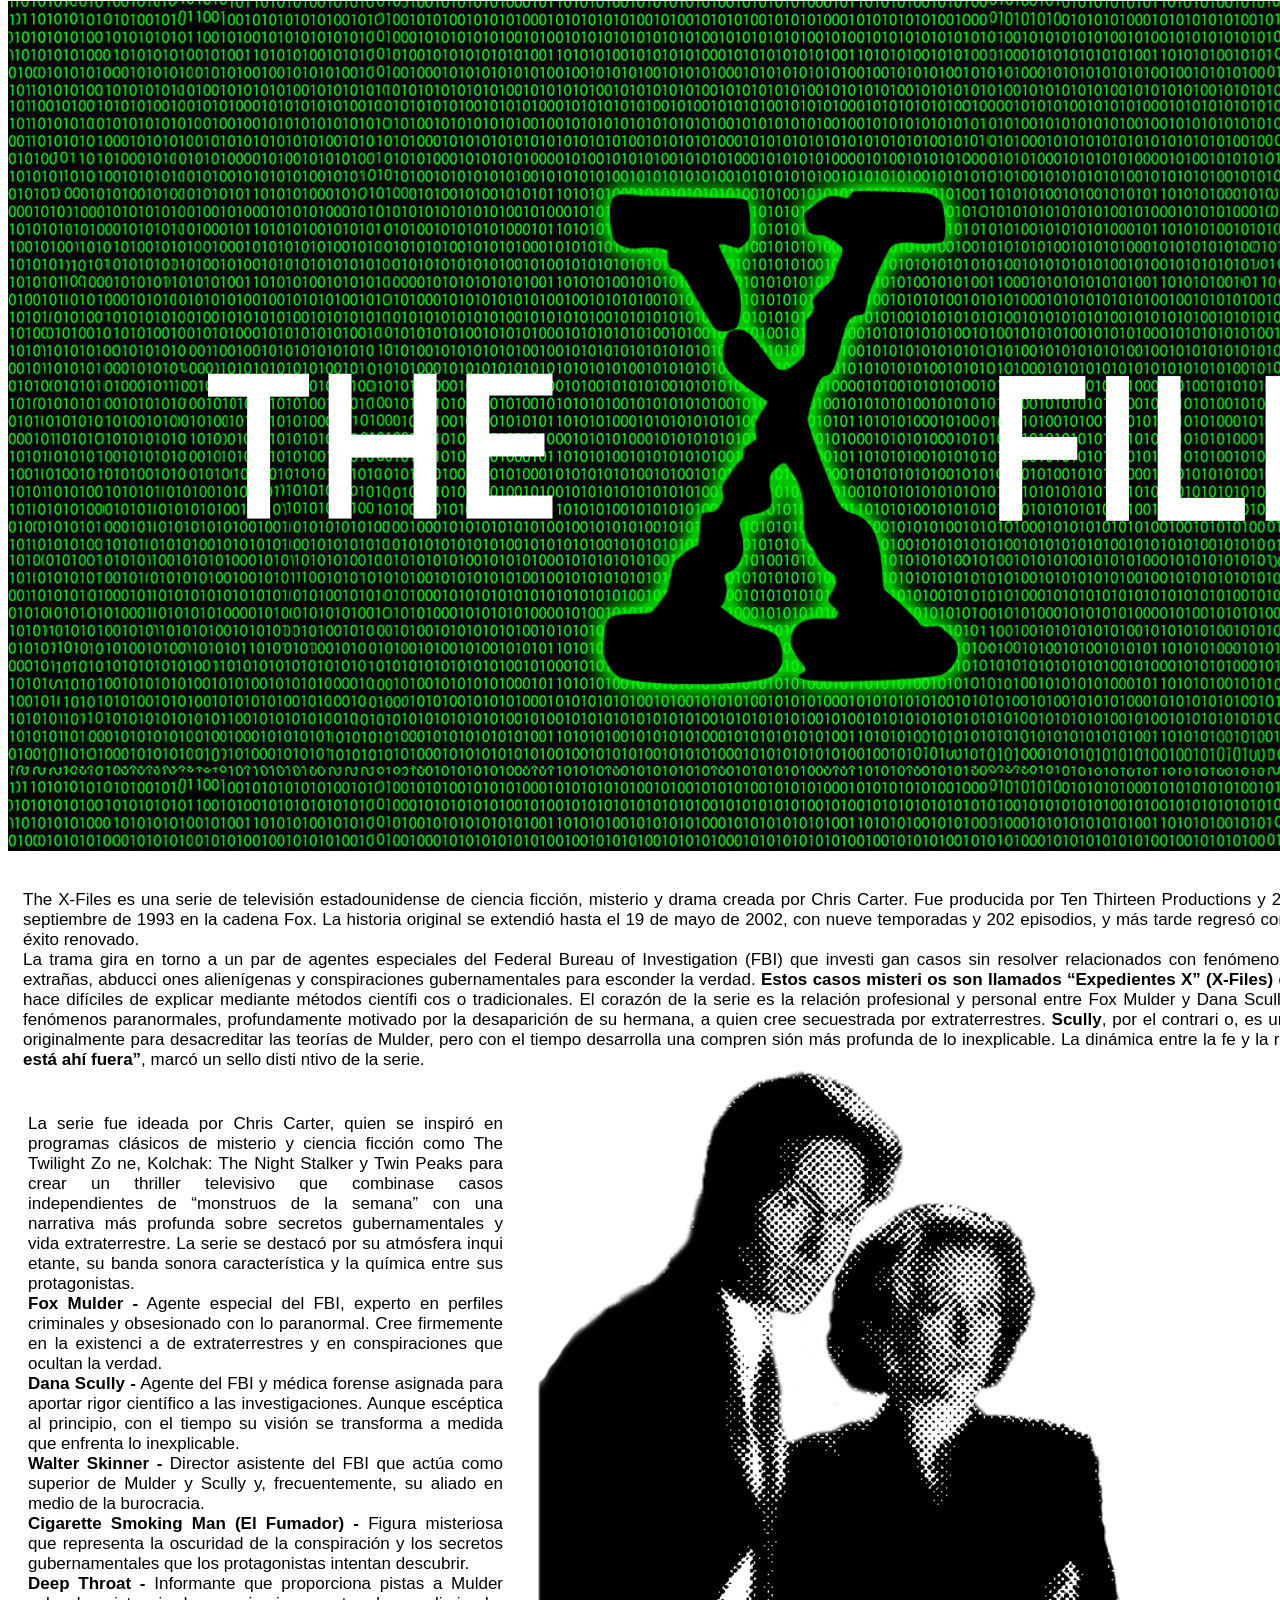
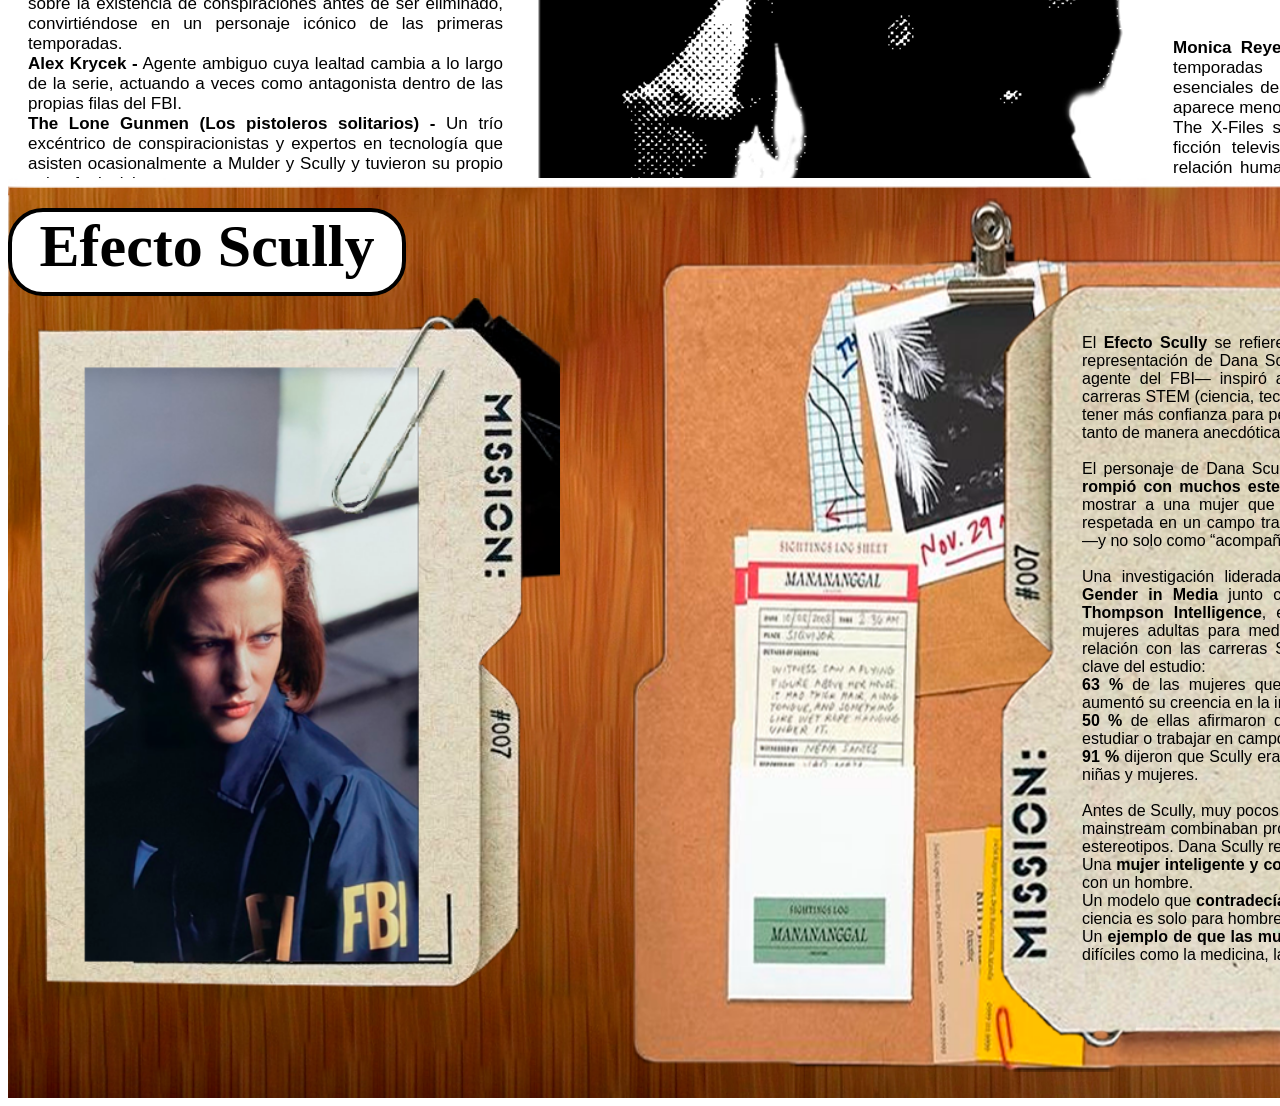
==== index.html @ d9e2d51a "Proyecto The X Files por Atzin M" ====
<!DOCTYPE html>
<html lang="es">
<head>
    <meta charset="utf-8">
    <meta name="viewport" content="width=device-width, initial-scale=1">
    <link rel="stylesheet" href="style.css">
    <meta name="author" content="Atzin M">
    <link rel="preconnect" href="https://fonts.googleapis.com">
<link rel="preconnect" href="https://fonts.gstatic.com" crossorigin>
<link href="https://fonts.googleapis.com/css2?family=Montserrat:ital,wght@0,100..900;1,100..900&display=swap" rel="stylesheet">
<title>The X Files</title>
</head>    
<body>
 <header class="Portada"> 
<img src="FILESTitulo.png" alt="Título The X fIles" class="Titulo1"> 
 </header>   
 <main>
   <section class ="Informacion">
    <div class="Texto1">
        <p>The X-Files es una serie de televisión estadounidense de ciencia ficción, misterio y drama creada
 por Chris Carter. Fue producida por Ten Thirteen Productions y 20th Century Fox Television y se estrenó el 10
de septiembre de 1993 en la cadena Fox. La historia original se extendió hasta el 19 de mayo de 2002, con nueve temporadas y 202 episodios, y más tarde regresó con temporadas adicionales en 2016 y
2018 tras su éxito renovado.<br>
La trama gira en torno a un par de agentes especiales del Federal Bureau of Investigation (FBI) que investi
gan casos sin resolver relacionados con fenómenos paranormales: sucesos inexplicables, criaturas extrañas, abducci
ones alienígenas y conspiraciones gubernamentales para esconder la verdad.<b> Estos casos misteri
os son llamados “Expedientes X” (X-Files) </b>debido a la naturaleza poco convencional que los hace difíciles de explicar mediante métodos científi
cos o tradicionales. El corazón de la serie es la relación profesional y personal entre Fox Mulder y Dana Scully. <b>Mulder</b> es un agente apasionado creyente
en fenómenos paranormales, profundamente motivado por la desaparición de su hermana, a quien cree secuestrada por extraterrestres. <b>Scully</b>, por el contrari
o, es una científica y médica forense escéptica, enviada originalmente para desacreditar las teorías de Mulder, pero con el tiempo desarrolla  una compren
sión más profunda de lo inexplicable. La dinámica entre la fe y la razón, junto con la frase emblemática <b>“La verdad está ahí fuera”</b>, marcó un sello disti
ntivo de la serie.
</p>
    </div>
    <div class="Texto2">
    <p>La serie fue ideada por Chris Carter, quien se inspiró en programas clásicos de misterio y ciencia ficción como The Twilight Zo
ne, Kolchak: The Night Stalker y Twin Peaks para crear un thriller televisivo que combinase casos independientes de “monstruos de la 
semana” con una narrativa más profunda sobre secretos gubernamentales y vida extraterrestre. La serie se destacó por su atmósfera inqui
etante, su banda sonora característica y la química entre sus protagonistas.<br>
<b>Fox Mulder -</b> Agente especial del FBI, experto en perfiles criminales y obsesionado con lo paranormal. Cree firmemente en la existenci
a de extraterrestres y en conspiraciones que ocultan la verdad.<br>
<b>Dana Scully -</b> Agente del FBI y médica forense asignada para aportar rigor científico a las investigaciones. Aunque escéptica al principio,
con el tiempo su visión se transforma a medida que enfrenta lo inexplicable.<br>
<b>Walter Skinner -</b> Director asistente del FBI que actúa como superior de Mulder y Scully y, frecuentemente, su aliado en medio de la burocracia.<br>
<b>Cigarette Smoking Man (El Fumador) -</b> Figura misteriosa que representa la oscuridad de la conspiración y los secretos gubernamentales que los 
protagonistas intentan descubrir.<br>
<b>Deep Throat -</b> Informante que proporciona pistas a Mulder sobre la existencia de conspiraciones antes de ser eliminado, convirtiéndose en un 
personaje icónico de las primeras temporadas.<br>
<b>Alex Krycek -</b> Agente ambiguo cuya lealtad cambia a lo largo de la serie, actuando a veces como antagonista dentro de las 
propias filas del FBI.<br>
<b>The Lone Gunmen (Los pistoleros solitarios) -</b> Un trío excéntrico de conspiracionistas y expertos en tecnología que asisten ocasionalmente a 
Mulder y Scully y tuvieron su propio spin-of televisivo</p>
</div>
<div class="Texto3">
<p><b>Monica Reyes y John Doggett - </b> Agentes introducidos en temporadas posteriores que se convierten en aliados esenciales de Scully y Mulder, 
especialmente cuando Mulder aparece menos en pantalla en temporadas avanzadas.<br>
The X-Files se ha convertido en un referente de la ciencia ficción televisiva , destacando por su mezcla de misterio, relación humana entre
personajes y planteamientos sobre lo desconocido y las teorías de conspiración. Su influencia perdura en la cultura popular y sigue siendo
materia de análisis por fans y críticos.</p>
</div>
<img src="FoxScully.png" alt="Fox y Scully" class="Foto1">
   </section> 
   <section class="EfectoInfo">
    <H1 class="TituEfec"> Efecto Scully</H1>
    <img src="Scully.png" alt="Foto de Scully" class="Scully">
    <img src="Folder.png" alt="Folder" class="Folder">
    <p class="Efecto">El <b>Efecto Scully</b> se refiere a un fenómeno social en el que la representación de Dana Scully —una mujer científica, médica y agente del FBI— inspiró a niñas y mujeres a
    interesarse por carreras STEM (ciencia, tecnología, ingeniería y matemáticas) y a tener más confianza para perseguirlas. Este efecto fue observado tanto de manera anecdótica como en estudios formales.<br>
    <br>
El personaje de Dana Scully, interpretado por Gillian Anderson, <b>rompió con muchos estereotipos televisivos de la época</b> al mostrar a una mujer que era inteligente, fuerte, profesional y respetada en un campo
tradicionalmente dominado por hombres —y no solo como “acompañante” del protagonista masculino.<br>  <br>
Una investigación liderada por el <b>Geena Davis Institute on Gender in Media</b> junto con <b>21st Century Fox y J. Walter Thompson Intelligence</b>, encuestó en 2018 a más de 2,000 mujeres adultas para medir el impacto
que tuvo Scully en su relación con las carreras STEM. Estos son algunos resultados clave del estudio:<br>
<b>63 %</b> de las mujeres que conocían a Scully dijeron que ella aumentó su creencia en la importancia de las carreras STEM.<br>
<b>50 %</b> de ellas afirmaron que Scully incrementó su interés por estudiar o trabajar en campos científicos o tecnológicos.<br>
<b>91 %</b> dijeron que Scully era un modelo  a seguir (role model) para niñas y mujeres.<br>  <br>
Antes de Scully, muy pocos personajes femeninos en la televisión mainstream combinaban profesionalismo científico y liderazgo sin estereotipos. Dana Scully representó:<br>
Una <b>mujer inteligente y competente</b>, no definida por su relación con un hombre.<br>
Un modelo que <b>contradecía el estereotipo tradicional</b> de que la ciencia es solo para hombres.<br>
Un <b>ejemplo de que las mujeres pueden tener éxito</b> en campos difíciles como la medicina, la ciencia y la tecnología.
</p>
   </section>
 </main>
</body>
</html>
---- style.css ----
.Portada{position: relative;background-image: url('Fondo.jpg');width: 1662px; height: 850px;top: -7px;}
.Titulo1{position: absolute;top:160px;left: 200px;height: 65%;width: auto;}
/*Inicio de la infromación general de la serie*/
.Informacion{background-color: white;position: relative; width: 1662px;height: 920px;font-family: Arial, Helvetica, sans-serif;font-size: 17px;}
.Texto1{justify-content: center;text-align: justify;padding: 15px;display: block;top:2px;}
.Texto2{box-sizing: content-box;text-align: justify;width: 475px;margin-left: 20px;margin-top: -5px;}
.Foto1{position: absolute;top:210px;left: 530px;width: auto;height: 78%;}
.Texto3{position: absolute;box-sizing: content-box;text-align: justify;width: 475px;margin-left: 1165px;margin-top: -190px;}
/*Inicio de Info Efecto */
.EfectoInfo{background-image: url('Fondo2.jpg');position:relative;width: 1662px;height: 920px;background-size: cover;}
.TituEfec{position:absolute;margin-top:30px;color:black;text-align: center;align-items:center;font-size: 60px;background-color:white;border-color: black;border-radius: 35px;border:4px solid;width: 390px;height: 80px;}
.Folder{position: absolute;top:20px;width: auto;height: 95%;right: 30px;}
.Scully{position: absolute;top:120px;width: auto;height: 75%;left: 30px;}
.Efecto{box-sizing: content-box;width:470px;position: absolute;text-align: justify;right: 118px;top: 140px;font-family: Arial, Helvetica, sans-serif;}
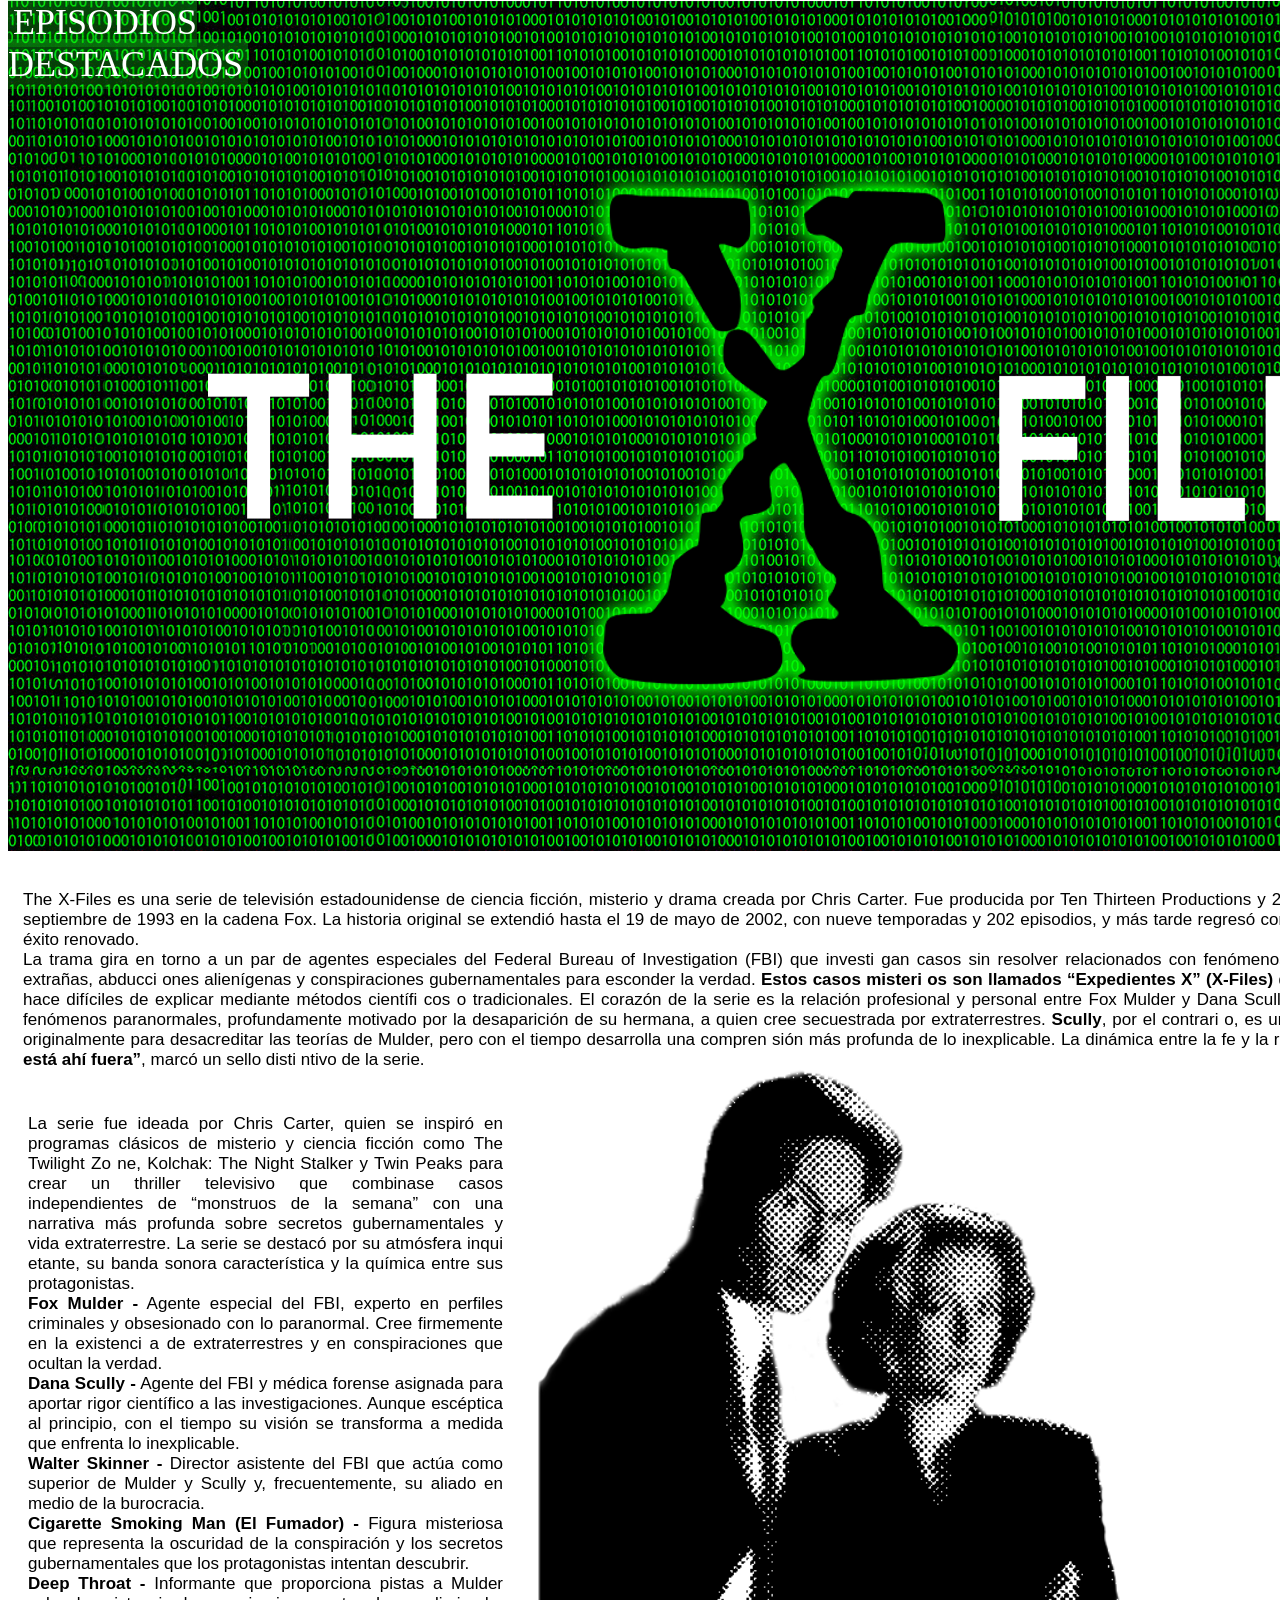
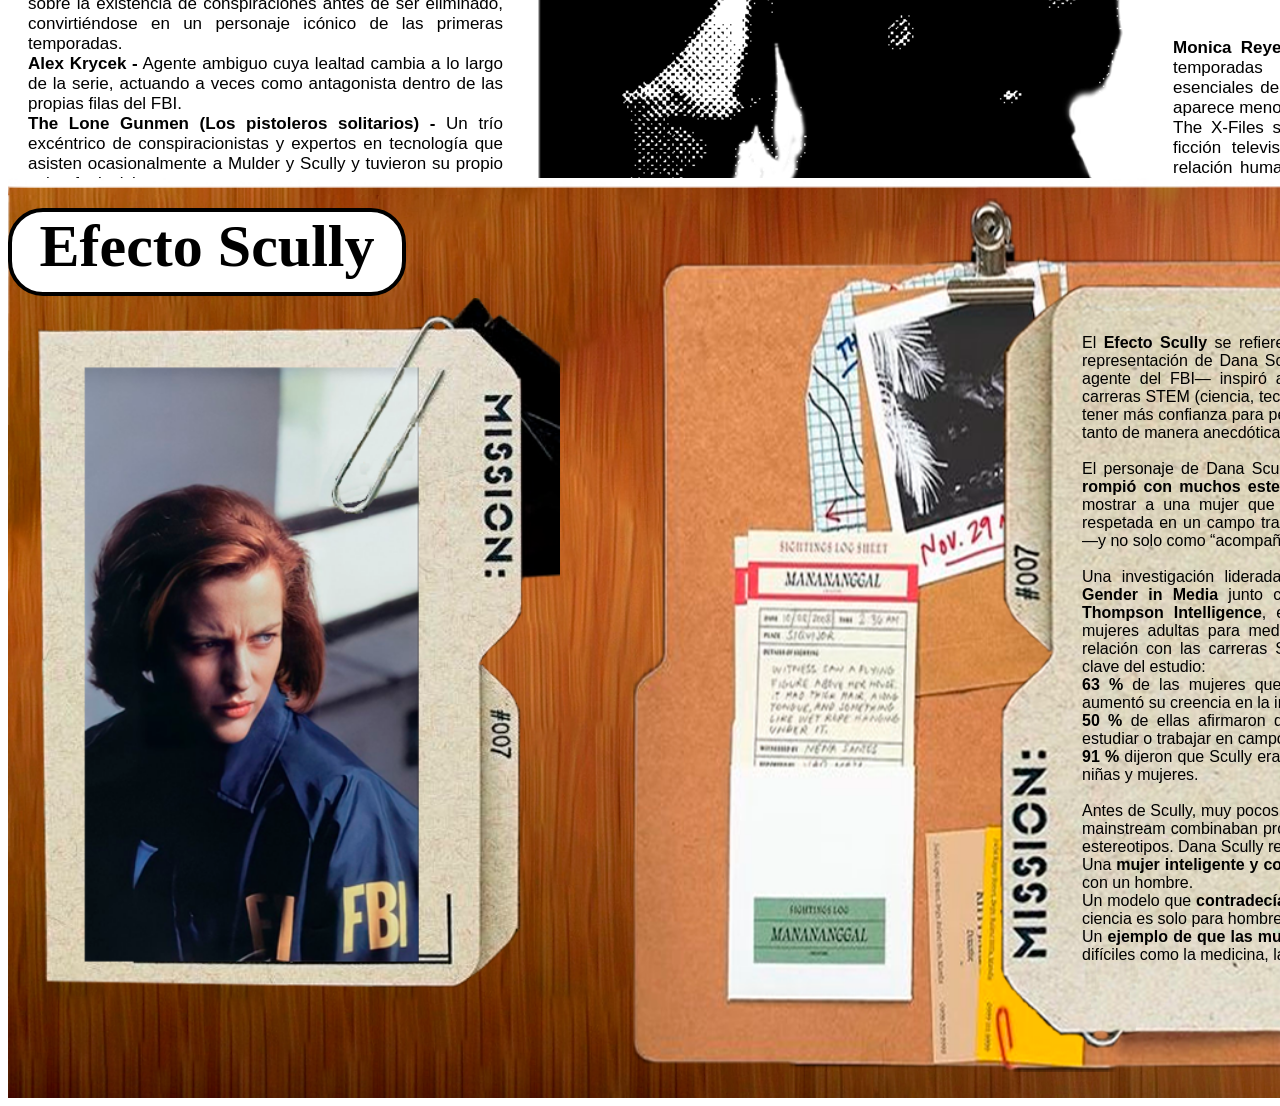
==== commit 3e390bb2: "Opcíon Episodios Destacados acabado por Atzin S" ====
--- a/index.html
+++ b/index.html
@@ -13,6 +13,19 @@
 <body>
  <header class="Portada"> 
 <img src="FILESTitulo.png" alt="Título The X fIles" class="Titulo1"> 
+<nav>
+<div class="Menu">
+<a href="episodios.html" class="Boton2">EPISODIOS <br> DESTACADOS</a>  
+<div class="episodios">
+    <a href="clyde.html" class="Diseño1">Clyde Bruckman's Final Repose</a>
+    <a href="BadBlood.html" class="Diseño1">Bad Blood</a>
+    <a href="Smook.html" class="Diseño1">Cigarette Smoking Man</a>
+</div>
+</div> 
+<div class="posicion">
+<a href="contacto.html" class="Boton1">CONTACTO</a>
+</div>
+</nav>
  </header>   
  <main>
    <section class ="Informacion">
@@ -81,5 +94,6 @@
 </p>
    </section>
  </main>
+ <section class="Contacto"></section>
 </body>
 </html> 
--- a/style.css
+++ b/style.css
@@ -1,5 +1,12 @@
 .Portada{position: relative;background-image: url('Fondo.jpg');width: 1662px; height: 850px;top: -7px;}
 .Titulo1{position: absolute;top:160px;left: 200px;height: 65%;width: auto;}
+.posicion{position: absolute;top: 4px;right: 3px;}
+.Boton1, .Boton2{color: white;text-decoration: none;font-size: 36px;text-decoration: none;background: linear-gradient(rgba(10, 224, 28, 0.322), rgba(14, 241, 6, 0.219));padding: 5px;}
+/*-- A continuación se hará el menú web interactivo --*/
+.Menu{position: relative;}
+.episodios{position: absolute;display: none;flex-direction: column;background-color: black;}
+.Diseño1{position: relative; color: white;text-decoration: none;font-family: Arial, Helvetica, sans-serif;font-size: 20px;border: solid white 2px;border-radius: 10px;padding: 5px;margin: 2px;}
+.Menu:hover .episodios{display: flex;}
 /*Inicio de la infromación general de la serie*/
 .Informacion{background-color: white;position: relative; width: 1662px;height: 920px;font-family: Arial, Helvetica, sans-serif;font-size: 17px;}
 .Texto1{justify-content: center;text-align: justify;padding: 15px;display: block;top:2px;}
@@ -11,4 +18,15 @@
 .TituEfec{position:absolute;margin-top:30px;color:black;text-align: center;align-items:center;font-size: 60px;background-color:white;border-color: black;border-radius: 35px;border:4px solid;width: 390px;height: 80px;}
 .Folder{position: absolute;top:20px;width: auto;height: 95%;right: 30px;}
 .Scully{position: absolute;top:120px;width: auto;height: 75%;left: 30px;}
-.Efecto{box-sizing: content-box;width:470px;position: absolute;text-align: justify;right: 118px;top: 140px;font-family: Arial, Helvetica, sans-serif;}+.Efecto{box-sizing: content-box;width:470px;position: absolute;text-align: justify;right: 118px;top: 140px;font-family: Arial, Helvetica, sans-serif;}
+/*----------------------- Inicio del contenido de CONTACTO-----------------------*/
+.Intro{position: relative;background-image: url("Fondo3.jpg");height: 840px;margin: 0px;margin-top: -5px;}
+.Logo{position: absolute;z-index: 2;left: 40px;width: auto;height:19%;top: 10px;}
+.Intro h1{position: absolute;background-color: white;width: 1300px;height: 110px;text-align: center;top: 2px;left: 110px;bottom:0px;z-index: 1;border: solid black;border-radius: 50px;font-size: 38px;align-content: center;}
+.Parte1{position:absolute;color: white;top: 200px;font-size: 23px;font-family: Arial, Helvetica, sans-serif;box-sizing: border-box;max-width: 1300px;height: 100px;left: 100px;background-color: rgba(0, 0, 0, 0.6);display:flex;align-items: center;justify-content: center;text-align: justify;padding: 25px;}
+#Historia{position:absolute;color: rgb(0, 0, 0);top: 320px;width: 1370px;height:350px;left: 55px;}
+.Parte2{position:absolute;color: white;top: 720px;font-size: 23px;font-family: Arial, Helvetica, sans-serif;box-sizing: border-box;max-width: 400px;height: 100px;left: 100px;background-color: rgba(0, 0, 0, 0.6);display:flex;align-items: center;justify-content: center;text-align: justify;padding: 25px;}
+.Recuadro{position: absolute;top: 720px;right: 400px;width: 500px;height: 100px;border: solid rgb(0, 0, 0);background-color: rgba(255, 255, 255);text-align: center;display: flex;align-items: center;}
+.Recuadro input{height: 100%;width: 100%;opacity: 0;cursor:pointer;}
+.Boton{position: absolute;top: 722px;right: 60px;width: 200px;height: 100px;background-color: rgb(0, 0, 0);color: white;font-size: 35px;text-align: center;justify-content: center;}
+button:hover{background-color: white;color: black;cursor: pointer;}
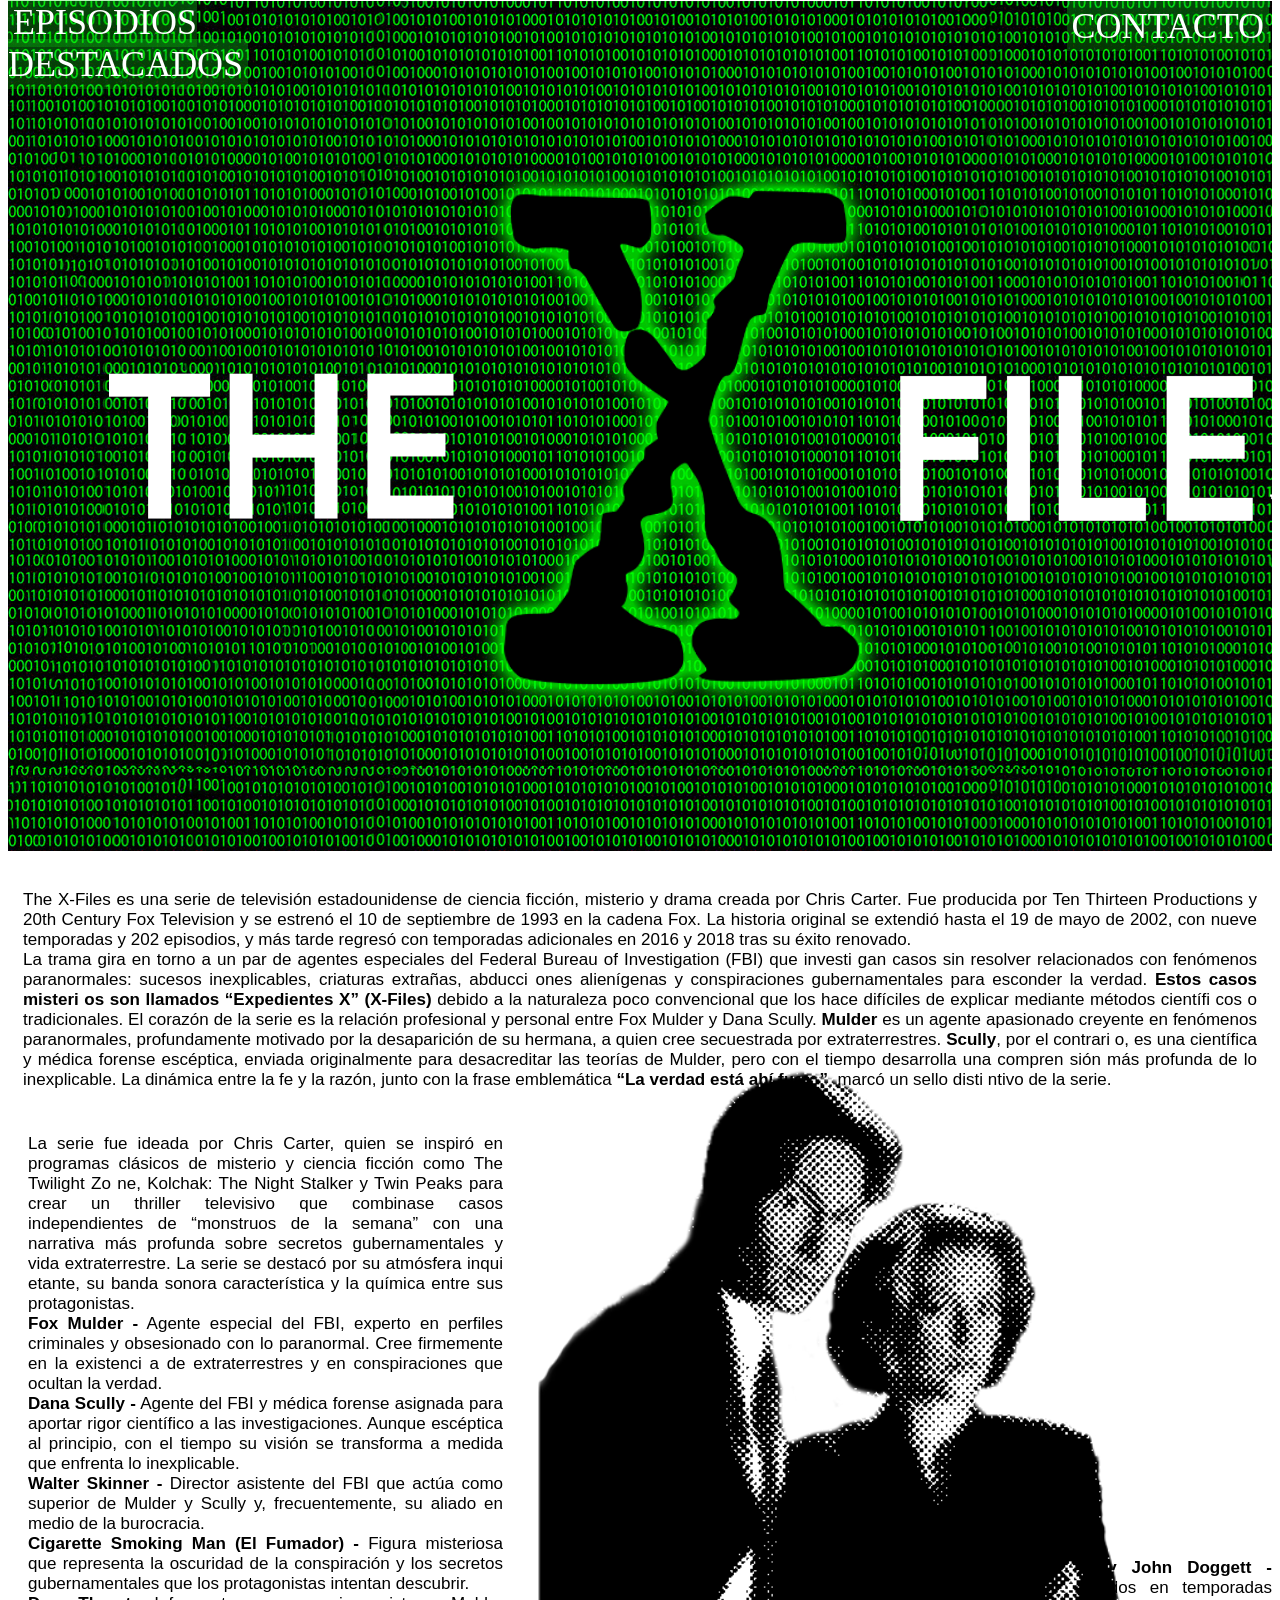
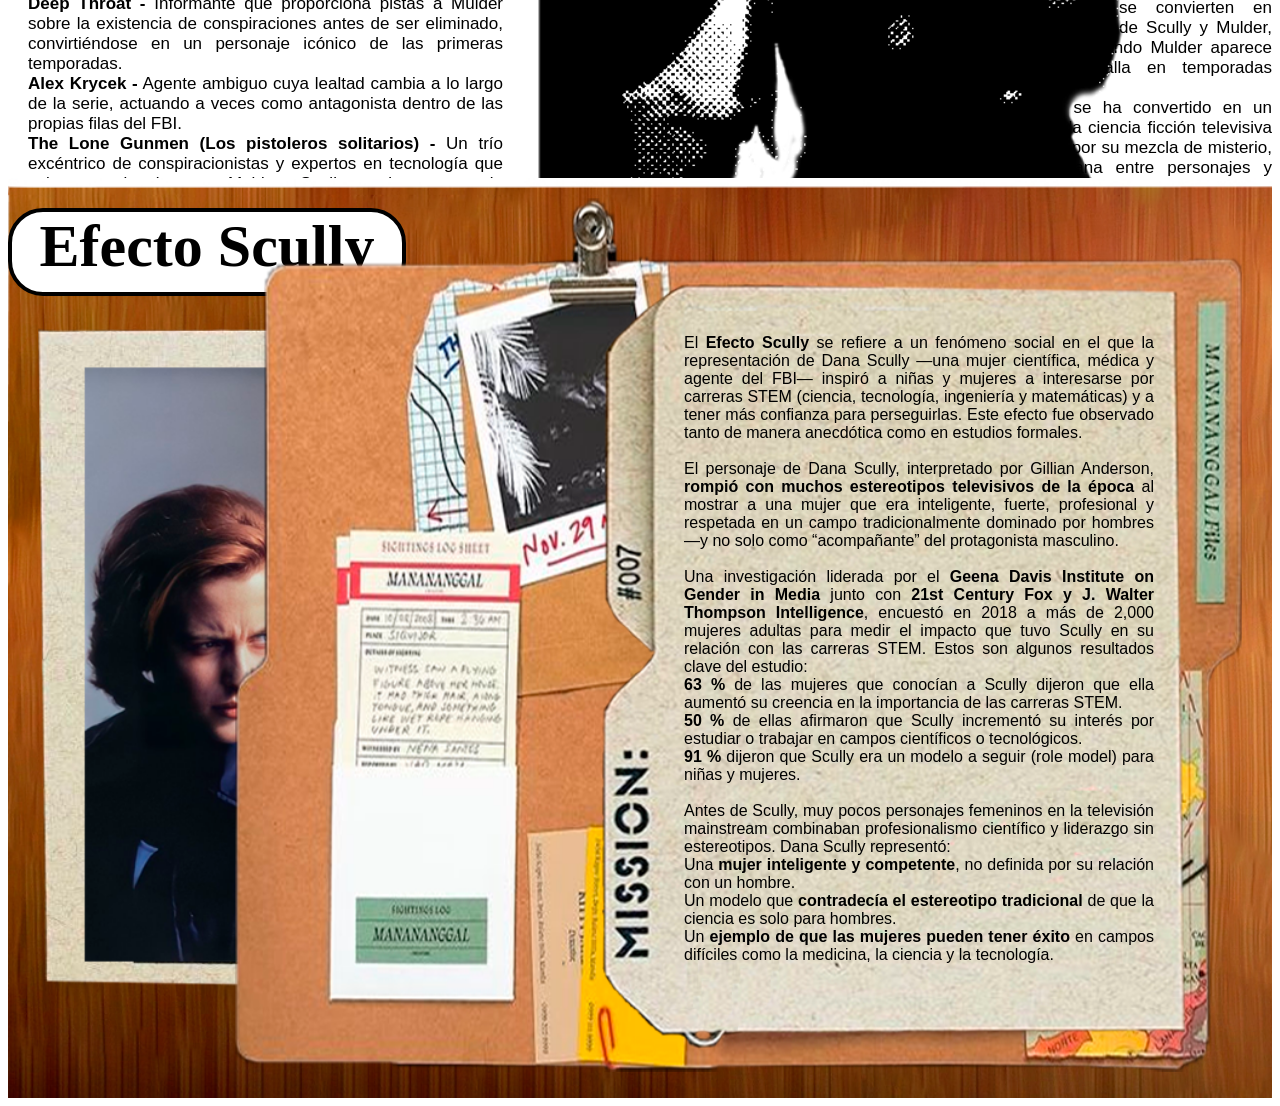
==== commit 56a16cfd: "Pagina The X Files Terminada" ====
--- a/index.html
+++ b/index.html
@@ -1,99 +1,99 @@
-<!DOCTYPE html>
-<html lang="es">
-<head>
-    <meta charset="utf-8">
-    <meta name="viewport" content="width=device-width, initial-scale=1">
-    <link rel="stylesheet" href="style.css">
-    <meta name="author" content="Atzin M">
-    <link rel="preconnect" href="https://fonts.googleapis.com">
-<link rel="preconnect" href="https://fonts.gstatic.com" crossorigin>
-<link href="https://fonts.googleapis.com/css2?family=Montserrat:ital,wght@0,100..900;1,100..900&display=swap" rel="stylesheet">
-<title>The X Files</title>
-</head>    
-<body>
- <header class="Portada"> 
-<img src="FILESTitulo.png" alt="Título The X fIles" class="Titulo1"> 
-<nav>
-<div class="Menu">
-<a href="episodios.html" class="Boton2">EPISODIOS <br> DESTACADOS</a>  
-<div class="episodios">
-    <a href="clyde.html" class="Diseño1">Clyde Bruckman's Final Repose</a>
-    <a href="BadBlood.html" class="Diseño1">Bad Blood</a>
-    <a href="Smook.html" class="Diseño1">Cigarette Smoking Man</a>
-</div>
-</div> 
-<div class="posicion">
-<a href="contacto.html" class="Boton1">CONTACTO</a>
-</div>
-</nav>
- </header>   
- <main>
-   <section class ="Informacion">
-    <div class="Texto1">
-        <p>The X-Files es una serie de televisión estadounidense de ciencia ficción, misterio y drama creada
- por Chris Carter. Fue producida por Ten Thirteen Productions y 20th Century Fox Television y se estrenó el 10
-de septiembre de 1993 en la cadena Fox. La historia original se extendió hasta el 19 de mayo de 2002, con nueve temporadas y 202 episodios, y más tarde regresó con temporadas adicionales en 2016 y
-2018 tras su éxito renovado.<br>
-La trama gira en torno a un par de agentes especiales del Federal Bureau of Investigation (FBI) que investi
-gan casos sin resolver relacionados con fenómenos paranormales: sucesos inexplicables, criaturas extrañas, abducci
-ones alienígenas y conspiraciones gubernamentales para esconder la verdad.<b> Estos casos misteri
-os son llamados “Expedientes X” (X-Files) </b>debido a la naturaleza poco convencional que los hace difíciles de explicar mediante métodos científi
-cos o tradicionales. El corazón de la serie es la relación profesional y personal entre Fox Mulder y Dana Scully. <b>Mulder</b> es un agente apasionado creyente
-en fenómenos paranormales, profundamente motivado por la desaparición de su hermana, a quien cree secuestrada por extraterrestres. <b>Scully</b>, por el contrari
-o, es una científica y médica forense escéptica, enviada originalmente para desacreditar las teorías de Mulder, pero con el tiempo desarrolla  una compren
-sión más profunda de lo inexplicable. La dinámica entre la fe y la razón, junto con la frase emblemática <b>“La verdad está ahí fuera”</b>, marcó un sello disti
-ntivo de la serie.
-</p>
-    </div>
-    <div class="Texto2">
-    <p>La serie fue ideada por Chris Carter, quien se inspiró en programas clásicos de misterio y ciencia ficción como The Twilight Zo
-ne, Kolchak: The Night Stalker y Twin Peaks para crear un thriller televisivo que combinase casos independientes de “monstruos de la 
-semana” con una narrativa más profunda sobre secretos gubernamentales y vida extraterrestre. La serie se destacó por su atmósfera inqui
-etante, su banda sonora característica y la química entre sus protagonistas.<br>
-<b>Fox Mulder -</b> Agente especial del FBI, experto en perfiles criminales y obsesionado con lo paranormal. Cree firmemente en la existenci
-a de extraterrestres y en conspiraciones que ocultan la verdad.<br>
-<b>Dana Scully -</b> Agente del FBI y médica forense asignada para aportar rigor científico a las investigaciones. Aunque escéptica al principio,
-con el tiempo su visión se transforma a medida que enfrenta lo inexplicable.<br>
-<b>Walter Skinner -</b> Director asistente del FBI que actúa como superior de Mulder y Scully y, frecuentemente, su aliado en medio de la burocracia.<br>
-<b>Cigarette Smoking Man (El Fumador) -</b> Figura misteriosa que representa la oscuridad de la conspiración y los secretos gubernamentales que los 
-protagonistas intentan descubrir.<br>
-<b>Deep Throat -</b> Informante que proporciona pistas a Mulder sobre la existencia de conspiraciones antes de ser eliminado, convirtiéndose en un 
-personaje icónico de las primeras temporadas.<br>
-<b>Alex Krycek -</b> Agente ambiguo cuya lealtad cambia a lo largo de la serie, actuando a veces como antagonista dentro de las 
-propias filas del FBI.<br>
-<b>The Lone Gunmen (Los pistoleros solitarios) -</b> Un trío excéntrico de conspiracionistas y expertos en tecnología que asisten ocasionalmente a 
-Mulder y Scully y tuvieron su propio spin-of televisivo</p>
-</div>
-<div class="Texto3">
-<p><b>Monica Reyes y John Doggett - </b> Agentes introducidos en temporadas posteriores que se convierten en aliados esenciales de Scully y Mulder, 
-especialmente cuando Mulder aparece menos en pantalla en temporadas avanzadas.<br>
-The X-Files se ha convertido en un referente de la ciencia ficción televisiva , destacando por su mezcla de misterio, relación humana entre
-personajes y planteamientos sobre lo desconocido y las teorías de conspiración. Su influencia perdura en la cultura popular y sigue siendo
-materia de análisis por fans y críticos.</p>
-</div>
-<img src="FoxScully.png" alt="Fox y Scully" class="Foto1">
-   </section> 
-   <section class="EfectoInfo">
-    <H1 class="TituEfec"> Efecto Scully</H1>
-    <img src="Scully.png" alt="Foto de Scully" class="Scully">
-    <img src="Folder.png" alt="Folder" class="Folder">
-    <p class="Efecto">El <b>Efecto Scully</b> se refiere a un fenómeno social en el que la representación de Dana Scully —una mujer científica, médica y agente del FBI— inspiró a niñas y mujeres a
-    interesarse por carreras STEM (ciencia, tecnología, ingeniería y matemáticas) y a tener más confianza para perseguirlas. Este efecto fue observado tanto de manera anecdótica como en estudios formales.<br>
-    <br>
-El personaje de Dana Scully, interpretado por Gillian Anderson, <b>rompió con muchos estereotipos televisivos de la época</b> al mostrar a una mujer que era inteligente, fuerte, profesional y respetada en un campo
-tradicionalmente dominado por hombres —y no solo como “acompañante” del protagonista masculino.<br>  <br>
-Una investigación liderada por el <b>Geena Davis Institute on Gender in Media</b> junto con <b>21st Century Fox y J. Walter Thompson Intelligence</b>, encuestó en 2018 a más de 2,000 mujeres adultas para medir el impacto
-que tuvo Scully en su relación con las carreras STEM. Estos son algunos resultados clave del estudio:<br>
-<b>63 %</b> de las mujeres que conocían a Scully dijeron que ella aumentó su creencia en la importancia de las carreras STEM.<br>
-<b>50 %</b> de ellas afirmaron que Scully incrementó su interés por estudiar o trabajar en campos científicos o tecnológicos.<br>
-<b>91 %</b> dijeron que Scully era un modelo  a seguir (role model) para niñas y mujeres.<br>  <br>
-Antes de Scully, muy pocos personajes femeninos en la televisión mainstream combinaban profesionalismo científico y liderazgo sin estereotipos. Dana Scully representó:<br>
-Una <b>mujer inteligente y competente</b>, no definida por su relación con un hombre.<br>
-Un modelo que <b>contradecía el estereotipo tradicional</b> de que la ciencia es solo para hombres.<br>
-Un <b>ejemplo de que las mujeres pueden tener éxito</b> en campos difíciles como la medicina, la ciencia y la tecnología.
-</p>
-   </section>
- </main>
- <section class="Contacto"></section>
-</body>
+<!DOCTYPE html>
+<html lang="es">
+<head>
+    <meta charset="utf-8">
+    <meta name="viewport" content="width=device-width, initial-scale=1">
+    <link rel="stylesheet" href="style.css">
+    <meta name="author" content="Atzin M">
+    <link rel="preconnect" href="https://fonts.googleapis.com">
+<link rel="preconnect" href="https://fonts.gstatic.com" crossorigin>
+<link href="https://fonts.googleapis.com/css2?family=Montserrat:ital,wght@0,100..900;1,100..900&display=swap" rel="stylesheet">
+<title>The X Files</title>
+</head>    
+<body>
+ <header class="Portada"> 
+<img src="FILESTitulo.png" alt="Título The X fIles" class="Titulo1"> 
+<nav>
+<div class="Menu">
+<a href="episodios.html" class="Boton2">EPISODIOS <br> DESTACADOS</a>  
+<div class="episodios">
+    <a href="Clyde.html" class="Diseño1">Clyde Bruckman's Final Repose</a>
+    <a href="BadBlood.html" class="Diseño1">Bad Blood</a>
+    <a href="Smook.html" class="Diseño1">Cigarette Smoking Man</a>
+</div>
+</div> 
+<div class="posicion">
+<a href="contacto.html" class="Boton1">CONTACTO</a>
+</div>
+</nav>
+ </header>   
+ <main>
+   <section class ="Informacion">
+    <div class="Texto1">
+        <p>The X-Files es una serie de televisión estadounidense de ciencia ficción, misterio y drama creada
+ por Chris Carter. Fue producida por Ten Thirteen Productions y 20th Century Fox Television y se estrenó el 10
+de septiembre de 1993 en la cadena Fox. La historia original se extendió hasta el 19 de mayo de 2002, con nueve temporadas y 202 episodios, y más tarde regresó con temporadas adicionales en 2016 y
+2018 tras su éxito renovado.<br>
+La trama gira en torno a un par de agentes especiales del Federal Bureau of Investigation (FBI) que investi
+gan casos sin resolver relacionados con fenómenos paranormales: sucesos inexplicables, criaturas extrañas, abducci
+ones alienígenas y conspiraciones gubernamentales para esconder la verdad.<b> Estos casos misteri
+os son llamados “Expedientes X” (X-Files) </b>debido a la naturaleza poco convencional que los hace difíciles de explicar mediante métodos científi
+cos o tradicionales. El corazón de la serie es la relación profesional y personal entre Fox Mulder y Dana Scully. <b>Mulder</b> es un agente apasionado creyente
+en fenómenos paranormales, profundamente motivado por la desaparición de su hermana, a quien cree secuestrada por extraterrestres. <b>Scully</b>, por el contrari
+o, es una científica y médica forense escéptica, enviada originalmente para desacreditar las teorías de Mulder, pero con el tiempo desarrolla  una compren
+sión más profunda de lo inexplicable. La dinámica entre la fe y la razón, junto con la frase emblemática <b>“La verdad está ahí fuera”</b>, marcó un sello disti
+ntivo de la serie.
+</p>
+    </div>
+    <div class="Texto2">
+    <p>La serie fue ideada por Chris Carter, quien se inspiró en programas clásicos de misterio y ciencia ficción como The Twilight Zo
+ne, Kolchak: The Night Stalker y Twin Peaks para crear un thriller televisivo que combinase casos independientes de “monstruos de la 
+semana” con una narrativa más profunda sobre secretos gubernamentales y vida extraterrestre. La serie se destacó por su atmósfera inqui
+etante, su banda sonora característica y la química entre sus protagonistas.<br>
+<b>Fox Mulder -</b> Agente especial del FBI, experto en perfiles criminales y obsesionado con lo paranormal. Cree firmemente en la existenci
+a de extraterrestres y en conspiraciones que ocultan la verdad.<br>
+<b>Dana Scully -</b> Agente del FBI y médica forense asignada para aportar rigor científico a las investigaciones. Aunque escéptica al principio,
+con el tiempo su visión se transforma a medida que enfrenta lo inexplicable.<br>
+<b>Walter Skinner -</b> Director asistente del FBI que actúa como superior de Mulder y Scully y, frecuentemente, su aliado en medio de la burocracia.<br>
+<b>Cigarette Smoking Man (El Fumador) -</b> Figura misteriosa que representa la oscuridad de la conspiración y los secretos gubernamentales que los 
+protagonistas intentan descubrir.<br>
+<b>Deep Throat -</b> Informante que proporciona pistas a Mulder sobre la existencia de conspiraciones antes de ser eliminado, convirtiéndose en un 
+personaje icónico de las primeras temporadas.<br>
+<b>Alex Krycek -</b> Agente ambiguo cuya lealtad cambia a lo largo de la serie, actuando a veces como antagonista dentro de las 
+propias filas del FBI.<br>
+<b>The Lone Gunmen (Los pistoleros solitarios) -</b> Un trío excéntrico de conspiracionistas y expertos en tecnología que asisten ocasionalmente a 
+Mulder y Scully y tuvieron su propio spin-of televisivo</p>
+</div>
+<div class="Texto3">
+<p><b>Monica Reyes y John Doggett - </b> Agentes introducidos en temporadas posteriores que se convierten en aliados esenciales de Scully y Mulder, 
+especialmente cuando Mulder aparece menos en pantalla en temporadas avanzadas.<br>
+The X-Files se ha convertido en un referente de la ciencia ficción televisiva , destacando por su mezcla de misterio, relación humana entre
+personajes y planteamientos sobre lo desconocido y las teorías de conspiración. Su influencia perdura en la cultura popular y sigue siendo
+materia de análisis por fans y críticos.</p>
+</div>
+<img src="FoxScully.png" alt="Fox y Scully" class="Foto1">
+   </section> 
+   <section class="EfectoInfo">
+    <H1 class="TituEfec"> Efecto Scully</H1>
+    <img src="Scully.png" alt="Foto de Scully" class="Scully">
+    <img src="Folder.png" alt="Folder" class="Folder">
+    <p class="Efecto">El <b>Efecto Scully</b> se refiere a un fenómeno social en el que la representación de Dana Scully —una mujer científica, médica y agente del FBI— inspiró a niñas y mujeres a
+    interesarse por carreras STEM (ciencia, tecnología, ingeniería y matemáticas) y a tener más confianza para perseguirlas. Este efecto fue observado tanto de manera anecdótica como en estudios formales.<br>
+    <br>
+El personaje de Dana Scully, interpretado por Gillian Anderson, <b>rompió con muchos estereotipos televisivos de la época</b> al mostrar a una mujer que era inteligente, fuerte, profesional y respetada en un campo
+tradicionalmente dominado por hombres —y no solo como “acompañante” del protagonista masculino.<br>  <br>
+Una investigación liderada por el <b>Geena Davis Institute on Gender in Media</b> junto con <b>21st Century Fox y J. Walter Thompson Intelligence</b>, encuestó en 2018 a más de 2,000 mujeres adultas para medir el impacto
+que tuvo Scully en su relación con las carreras STEM. Estos son algunos resultados clave del estudio:<br>
+<b>63 %</b> de las mujeres que conocían a Scully dijeron que ella aumentó su creencia en la importancia de las carreras STEM.<br>
+<b>50 %</b> de ellas afirmaron que Scully incrementó su interés por estudiar o trabajar en campos científicos o tecnológicos.<br>
+<b>91 %</b> dijeron que Scully era un modelo  a seguir (role model) para niñas y mujeres.<br>  <br>
+Antes de Scully, muy pocos personajes femeninos en la televisión mainstream combinaban profesionalismo científico y liderazgo sin estereotipos. Dana Scully representó:<br>
+Una <b>mujer inteligente y competente</b>, no definida por su relación con un hombre.<br>
+Un modelo que <b>contradecía el estereotipo tradicional</b> de que la ciencia es solo para hombres.<br>
+Un <b>ejemplo de que las mujeres pueden tener éxito</b> en campos difíciles como la medicina, la ciencia y la tecnología.
+</p>
+   </section>
+ </main>
+ <section class="Contacto"></section>
+</body>
 </html> 
--- a/style.css
+++ b/style.css
@@ -1,32 +1,122 @@
-.Portada{position: relative;background-image: url('Fondo.jpg');width: 1662px; height: 850px;top: -7px;}
-.Titulo1{position: absolute;top:160px;left: 200px;height: 65%;width: auto;}
-.posicion{position: absolute;top: 4px;right: 3px;}
-.Boton1, .Boton2{color: white;text-decoration: none;font-size: 36px;text-decoration: none;background: linear-gradient(rgba(10, 224, 28, 0.322), rgba(14, 241, 6, 0.219));padding: 5px;}
-/*-- A continuación se hará el menú web interactivo --*/
-.Menu{position: relative;}
-.episodios{position: absolute;display: none;flex-direction: column;background-color: black;}
-.Diseño1{position: relative; color: white;text-decoration: none;font-family: Arial, Helvetica, sans-serif;font-size: 20px;border: solid white 2px;border-radius: 10px;padding: 5px;margin: 2px;}
-.Menu:hover .episodios{display: flex;}
-/*Inicio de la infromación general de la serie*/
-.Informacion{background-color: white;position: relative; width: 1662px;height: 920px;font-family: Arial, Helvetica, sans-serif;font-size: 17px;}
-.Texto1{justify-content: center;text-align: justify;padding: 15px;display: block;top:2px;}
-.Texto2{box-sizing: content-box;text-align: justify;width: 475px;margin-left: 20px;margin-top: -5px;}
-.Foto1{position: absolute;top:210px;left: 530px;width: auto;height: 78%;}
-.Texto3{position: absolute;box-sizing: content-box;text-align: justify;width: 475px;margin-left: 1165px;margin-top: -190px;}
-/*Inicio de Info Efecto */
-.EfectoInfo{background-image: url('Fondo2.jpg');position:relative;width: 1662px;height: 920px;background-size: cover;}
-.TituEfec{position:absolute;margin-top:30px;color:black;text-align: center;align-items:center;font-size: 60px;background-color:white;border-color: black;border-radius: 35px;border:4px solid;width: 390px;height: 80px;}
-.Folder{position: absolute;top:20px;width: auto;height: 95%;right: 30px;}
-.Scully{position: absolute;top:120px;width: auto;height: 75%;left: 30px;}
-.Efecto{box-sizing: content-box;width:470px;position: absolute;text-align: justify;right: 118px;top: 140px;font-family: Arial, Helvetica, sans-serif;}
-/*----------------------- Inicio del contenido de CONTACTO-----------------------*/
-.Intro{position: relative;background-image: url("Fondo3.jpg");height: 840px;margin: 0px;margin-top: -5px;}
-.Logo{position: absolute;z-index: 2;left: 40px;width: auto;height:19%;top: 10px;}
-.Intro h1{position: absolute;background-color: white;width: 1300px;height: 110px;text-align: center;top: 2px;left: 110px;bottom:0px;z-index: 1;border: solid black;border-radius: 50px;font-size: 38px;align-content: center;}
-.Parte1{position:absolute;color: white;top: 200px;font-size: 23px;font-family: Arial, Helvetica, sans-serif;box-sizing: border-box;max-width: 1300px;height: 100px;left: 100px;background-color: rgba(0, 0, 0, 0.6);display:flex;align-items: center;justify-content: center;text-align: justify;padding: 25px;}
-#Historia{position:absolute;color: rgb(0, 0, 0);top: 320px;width: 1370px;height:350px;left: 55px;}
-.Parte2{position:absolute;color: white;top: 720px;font-size: 23px;font-family: Arial, Helvetica, sans-serif;box-sizing: border-box;max-width: 400px;height: 100px;left: 100px;background-color: rgba(0, 0, 0, 0.6);display:flex;align-items: center;justify-content: center;text-align: justify;padding: 25px;}
-.Recuadro{position: absolute;top: 720px;right: 400px;width: 500px;height: 100px;border: solid rgb(0, 0, 0);background-color: rgba(255, 255, 255);text-align: center;display: flex;align-items: center;}
-.Recuadro input{height: 100%;width: 100%;opacity: 0;cursor:pointer;}
-.Boton{position: absolute;top: 722px;right: 60px;width: 200px;height: 100px;background-color: rgb(0, 0, 0);color: white;font-size: 35px;text-align: center;justify-content: center;}
-button:hover{background-color: white;color: black;cursor: pointer;}+/*Inicio del Código desde portada de index */
+.Portada{position: relative;background-image: url('Fondo.jpg');width: 100%; height: 850px;top: -7px;}
+.Titulo1{position: absolute;top:160px;left: 8%;height: 65%;width: auto;}
+.posicion{position: absolute;top: 4px;right: 3px;}
+.Boton1, .Boton2{color: white;text-decoration: none;font-size: 36px;text-decoration: none;background: linear-gradient(rgba(10, 224, 28, 0.322), rgba(14, 241, 6, 0.219));padding: 5px;}
+/*-- A continuación se hará el menú web interactivo --*/
+.Menu{position: relative;}
+.episodios{position: absolute;display: none;flex-direction: column;background-color: black;}
+.Diseño1{position: relative; color: white;text-decoration: none;font-family: Arial, Helvetica, sans-serif;font-size: 20px;border: solid white 2px;border-radius: 10px;padding: 5px;margin: 2px;}
+.Menu:hover .episodios{display: flex;}
+/*Inicio de la infromación general de la serie*/
+.Informacion{background-color: white;position: relative; width: 100%;height: 920px;font-family: Arial, Helvetica, sans-serif;font-size: 17px;}
+.Texto1{justify-content: center;text-align: justify;padding: 15px;display: block;top:2px;}
+.Texto2{box-sizing: content-box;text-align: justify;width: 475px;margin-left: 20px;margin-top: -5px;}
+.Foto1{position: absolute;top:210px;left: 530px;width: auto;height: 78%;}
+.Texto3{position: absolute;box-sizing: content-box;text-align: justify;width: 24%;margin-left: 76%;margin-top: -290px;}
+/*Inicio de Info Efecto */
+.EfectoInfo{background-image: url('Fondo2.jpg');position:relative;width: 100%;height: 920px;background-size: cover;}
+.TituEfec{position:absolute;margin-top:30px;color:black;text-align: center;align-items:center;font-size: 60px;background-color:white;border-color: black;border-radius: 35px;border:4px solid;width: 390px;height: 80px;}
+.Folder{position: absolute;top:20px;width: auto;height: 95%;right: 30px;}
+.Scully{position: absolute;top:120px;width: auto;height: 75%;left: 30px;}
+.Efecto{box-sizing: content-box;width:470px;position: absolute;text-align: justify;right: 118px;top: 140px;font-family: Arial, Helvetica, sans-serif;}
+/*----------------------- Inicio del contenido de CONTACTO-----------------------*/
+.Intro{position: relative;background-image: url("Fondo3.jpg");height: 840px;margin: 0px;margin-top: -5px;}
+.Logo{position: absolute;z-index: 2;left: 40px;width: auto;height:19%;top: 10px;}
+.Intro h1{position: absolute;background-color: white;width: 89%;height: 110px;text-align: center;top: 2px;left: 110px;bottom:0px;z-index: 1;border: solid black;border-radius: 50px;font-size: 39px;align-content: center;padding: 5px;}
+.Parte1{position:absolute;color: white;top: 200px;font-size: 23px;font-family: Arial, Helvetica, sans-serif;box-sizing: border-box;max-width: 87%;height: 100px;left: 7%;background-color: rgba(0, 0, 0, 0.6);display:flex;align-items: center;justify-content: center;text-align: justify;padding: 25px;}
+#Historia{position:absolute;color: rgb(0, 0, 0);top: 320px;width: 92%;height:350px;left: 55px;}
+.Parte2{position:absolute;color: white;top: 715px;font-size: 22px;font-family: Arial, Helvetica, sans-serif;box-sizing: border-box;max-width: 24%;height: 16%;left: 5%;background-color: rgba(0, 0, 0, 0.6);display:flex;align-items: center;justify-content: center;text-align: justify;padding: 18px;}
+.Recuadro{position: absolute;top: 720px;right: 400px;width: 30%;height: 100px;border: solid rgb(0, 0, 0);background-color: rgba(255, 255, 255);text-align: center;display: flex;align-items: center;}
+.Recuadro input{height: 100%;width: 100%;opacity: 0;cursor:pointer;}
+.Boton{position: absolute;top: 722px;right: 60px;width: 200px;height: 100px;background-color: rgb(0, 0, 0);color: white;font-size: 35px;text-align: center;justify-content: center;}
+button:hover{background-color: white;color: black;cursor: pointer;}
+/*----------------------- Inicio del Episodio de CLYDE ------------------------*/
+.Clyde{position: relative;background-image: url(FondoClyde.jpg);width: 100%;height: 900px;background-size: cover;}
+.Font{position:absolute;color: white; top: 24px;left: 36px;}
+.InformacionC{position: absolute;top: 40px;right: 22px;color: white;font-family: Arial, Helvetica, sans-serif;font-size: 16px;width: 52%;height: auto;background-color: rgba(0, 0, 0, 0.8);box-sizing: border-box;padding: 16px;display: flex;align-items: center;text-align: justify;}
+.Imagenes{position: absolute;top: 650px;left: 6%;display: flex;flex-wrap: wrap;column-gap: 120px;}
+.Imagenes Img{width: 24%;height: auto;}
+/*----------------------- Inicio del Episodio de Bad Blood --------------------*/
+.InformacionB{background-image: url(FondoBB.jpg);background-size: cover;position: relative;width: 100%;height: 890px;z-index: 1;margin: 0px;}
+.Titulo{position: absolute;color: white;z-index: 2;font-size: 3rem;top: -20px;left: 20px;}
+.TextoB1{position: absolute;background-color: rgb(0, 0, 0, 0.8);color: white;font-family: Arial, Helvetica, sans-serif;width: 60%;height: auto;border-radius: 20px;right: 20px;display: flex;text-align: justify;align-items: center;padding: 16px;font-size: 1.2rem;top: 20px;}
+.ImagenBB{position: absolute;display: flex;flex-wrap: wrap;column-gap: 60px;left: 3%;top: 610px;}
+.ImagenBB Img{width: 29%;}
+/*------Inicio del episodio de Cigarette Smooking Man----*/
+.InfoCSM{background-image: url(FondoCSM.jpg);background-size: cover;position: relative;width: 100%;height: 900px;z-index: 1;}
+.TituloCSM{position: absolute;color: white;z-index: 2;font-size: 34px;left: 20px;top: 20px;}
+.InformacionCSM{position:absolute;background-color: rgba(0, 0, 0, 0.7);color: white;padding: 8px;text-align: justify;align-items: center;justify-content: center;width: 600px;right: 20px;top: 20px;}
+.ImagCSM{display: flex;flex-wrap: wrap;margin-top: 600px;position: absolute;left: 4%;column-gap: 190px;}
+.ImagCSM img{width: 20%;height: auto;}
+/*------------> Inicio del Diseño Responsivo <------------ */
+@media screen and (max-width: 768px){
+.Portada{height:740px;width: 100%;}
+.Titulo1{max-height: 40%;max-width: 90%;left: 40%;transform: translateX(-40%);top: 230px;}
+.Boton1, .Boton2{font-size: 28px;}
+/*Inicio de Informacion general de Index*/
+.Informacion{font-size: 12px;width: 100%;padding: 2px;margin:0px;left: -2px;}
+.Texto1{padding: 5px;}
+.Texto2{width: 42%;margin-left: 8px;}
+.Foto1{left: 45%;height: 52%;width: 54%;top: 28%;}
+.Texto3{margin-left: 45%;width:54%;top: 100%;}
+/*Inicio EFECTO SCULLY*/
+.EfectoInfo{width: 100%;height:1350px;}
+.TituEfec{font-size: 40px;width: 280px;height: 50px;}
+.Scully{width: 80%;height: 40%;top: 6%;left: 10%;}
+.Folder{height: 54%;width: 99%;right: 2px;top: 45%;}
+.Efecto{font-size: 12px;top:51%; width:47%;right: 9%;}
+/*Inicio de la parte Contacto*/
+.Intro{width: 100%;}
+.Logo{width: auto;height: 12%;left: 10px;}
+.Intro h1{width: 82%;height: 8%;font-size: 22px;left: 78px;align-items: center;padding: 8px;}
+.Parte1{left: 30px;width: 90%;height: 11%;top: 20%;font-size: 18px;padding: 10px;}
+#Historia{width: 95%;left: 2%;top: 35%;}
+.Parte2{left: 10px;top: 650px;width: 22%;height: 21%;font-size: 18px;padding: 10px;}
+.Recuadro{left: 27%;width: 35%;top: 670px;}
+.Boton{right: 2%;top: 670px;width: 30%;}
+/*Inicio de la parte de Clyde*/
+.Clyde{width: 100%;}
+.Font{font-size: 26px;left: 3%;top: 2%;}
+.InformacionC{font-size: 12px;width: 88%;height: auto;padding: 10px;top: 14%;left: 5%;text-align: justify;}
+.Imagenes{display:flex;flex-wrap: wrap;justify-content: center;top: 79%;column-gap: 40px;left: 5%;row-gap: 20px;}
+.Imagenes img{width: 30%;}
+/*Inicio del episodio en Bad Blood*/
+.Titulo{left: 8%;}
+.InformacionB{width: 100%;}
+.TextoB1{font-size: 12px;width: 80%;height: auto;top: 10%;left: 8%;padding: 10px;}
+.ImagenBB{top: 58%;flex-wrap: wrap;gap: 20px;justify-content: center;left: 1%;}
+.ImagenBB Img{width: 35%;}
+/*------Inicio del episodio de Cigarette Smooking Man----*/
+.InfoCSM{width: 100%;height: 910px;background-size: auto;}
+.InformacionCSM{font-family: Arial, Helvetica, sans-serif;font-size: 12px;left: 2%;width: 94%;top: 6%;}
+.TituloCSM{font-size: 30px;}
+.ImagCSM{top: -90px;column-gap: 60px;justify-content: center;position: absolute;}
+.ImagCSM Img{width: 35%;}
+}
+/*-------------- Inicio de la otra parte de responsivo, con la otra resolución --------------*/
+@media screen and (min-width:769px)and (max-width: 1024px) {
+/*----Inicio de Bad Blood ----*/
+.InformacionB{width: 100%;}
+.TextoB1{font-size: 16px;width: 79%;height: auto;top: 9%;left: 9%;padding: 12px;}
+.ImagenBB{flex-wrap: wrap;column-gap: 80px;row-gap: 20px;top: 58%;left: 12%;}
+.ImagenBB Img{width: 35%;}    
+/*----Inicio de la sección de Clyde----*/
+.Clyde{width: 100%;} 
+.InformacionC{width:85%;font-size: 14px;height: 58%;top: 18%;left: 10%;}
+.Imagenes{flex-wrap: wrap;column-gap:50px;row-gap: 20px;top: 520px;}
+.Imagenes Img{width: 28%;}
+/*----Inicio de la sección Contacto----*/
+.Intro{width: 100%;}    
+.Logo{width: auto;height: 15%;left: 2%;}
+.Intro h1{width: 87%;font-size: 30px;}
+#Historia{width: 87%;}
+.Recuadro{width: 200px;left:38%;}
+.Parte2{left: 5%;width: 24%;font-size: 16px;padding: 11px;}
+/*----Inicio del episodio de Cigarette Smooking Man----*/
+.InfoCSM{width: 100%;height: 1000px;background-size: cover;}
+.InformacionCSM{font-size: 14px;width: 85%;top: 7%;left: 9%;}
+.ImagCSM{column-gap: 64px;justify-content: center;top:  -100px;position: absolute;}
+.ImagCSM Img{width: 30%;}  
+.Parte1{width: 87%;left: 6%;}
+}
